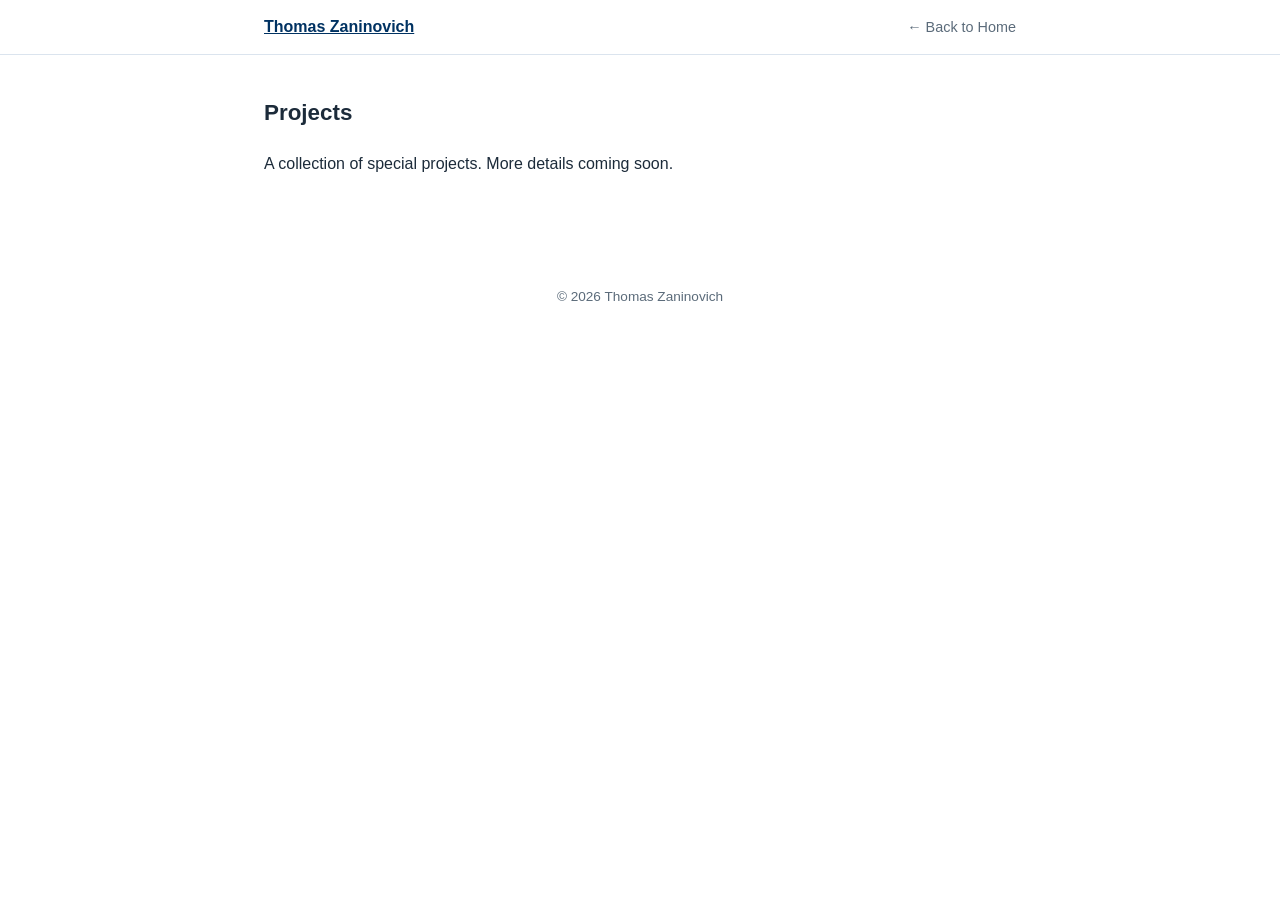
==== projects.html @ 097e2163 "Update resume content from latest PDF and add a Projects page Refresh experience bullets, education " ====
<!DOCTYPE html>
<html lang="en">
<head>
  <meta charset="UTF-8" />
  <meta name="viewport" content="width=device-width, initial-scale=1.0" />
  <title>Projects &mdash; Thomas Zaninovich</title>
  <meta name="description" content="Special projects by Thomas Zaninovich" />
  <link rel="stylesheet" href="styles.css" />
</head>
<body>
  <nav class="topnav">
    <div class="topnav-inner">
      <a href="index.html" class="brand">Thomas Zaninovich</a>
      <div class="topnav-links">
        <a href="index.html">&larr; Back to Home</a>
      </div>
    </div>
  </nav>

  <main class="wrap">
    <section class="section" style="border-top: none; padding-top: 2.5rem;">
      <h2>Projects</h2>
      <p>
        A collection of special projects. More details coming soon.
      </p>
    </section>
  </main>

  <footer>
    <p>&copy; <span id="year"></span> Thomas Zaninovich</p>
  </footer>

  <script>
    document.getElementById("year").textContent = new Date().getFullYear();
  </script>
</body>
</html>
---- styles.css ----
:root {
  --bg: #ffffff;
  --bg-alt: #eef3f9;
  --fg: #1c2b3a;
  --muted: #5b6b7a;
  --accent: #003262;
  --gold: #c4820e;
  --border: #dbe4ee;
}

* {
  box-sizing: border-box;
}

html {
  scroll-behavior: smooth;
}

body {
  margin: 0;
  background: var(--bg);
  color: var(--fg);
  font-family: -apple-system, BlinkMacSystemFont, "Segoe UI", Roboto, Helvetica, Arial, sans-serif;
  line-height: 1.6;
}

/* Nav */
.topnav {
  position: sticky;
  top: 0;
  z-index: 10;
  background: rgba(255, 255, 255, 0.9);
  backdrop-filter: blur(6px);
  border-bottom: 1px solid var(--border);
}

.topnav-inner {
  max-width: 800px;
  margin: 0 auto;
  padding: 0.9rem 1.5rem;
  display: flex;
  align-items: center;
  justify-content: space-between;
  flex-wrap: wrap;
  gap: 0.5rem;
}

.brand {
  font-weight: 600;
  color: var(--accent);
}

.topnav-links {
  display: flex;
  gap: 1.25rem;
}

.topnav-links a {
  color: var(--muted);
  text-decoration: none;
  font-size: 0.9rem;
}

.topnav-links a:hover {
  color: var(--fg);
}

/* Cover photo */
.cover {
  height: 220px;
  background-color: var(--bg-alt);
  background-image: url("cover.jpg");
  background-size: cover;
  background-position: center;
  border-bottom: 1px solid var(--border);
}

/* Hero */
.hero {
  text-align: center;
  padding: 0 1.5rem 2.5rem;
}

.headshot {
  width: 140px;
  height: 140px;
  border-radius: 50%;
  object-fit: cover;
  border: 4px solid var(--bg);
  background: var(--bg);
  margin-top: -70px;
  margin-bottom: 1.25rem;
  box-shadow: 0 0 0 3px var(--accent), 0 1px 4px rgba(28, 43, 58, 0.15);
}

.hero h1 {
  font-size: 2.25rem;
  margin: 0 0 0.5rem;
}

.tagline {
  color: var(--muted);
  margin: 0 0 1.5rem;
  font-size: 1.05rem;
}

.hero-links {
  display: flex;
  gap: 1.5rem;
  justify-content: center;
  flex-wrap: wrap;
}

.hero-links a {
  color: var(--accent);
  text-decoration: none;
  font-weight: 500;
}

.hero-links a:hover {
  text-decoration: underline;
}

/* Sections */
.wrap {
  max-width: 800px;
  margin: 0 auto;
  padding: 0 1.5rem;
}

.section {
  padding: 2.5rem 0;
  border-top: 1px solid var(--border);
}

.section h2 {
  font-size: 1.4rem;
  margin: 0 0 1.25rem;
}

.section p {
  margin: 0 0 1rem;
  color: var(--fg);
}

/* Roles / timeline entries */
.role {
  margin-bottom: 2rem;
}

.role:last-child {
  margin-bottom: 0;
}

.role-head {
  display: flex;
  justify-content: space-between;
  align-items: baseline;
  gap: 1rem;
  flex-wrap: wrap;
  margin-bottom: 0.25rem;
}

.role h3 {
  margin: 0;
  font-size: 1.1rem;
}

.role-sub {
  margin: 0.2rem 0 0;
  color: var(--muted);
  font-size: 0.9rem;
}

.role-dates {
  color: var(--muted);
  font-size: 0.9rem;
  white-space: nowrap;
}

.role-title {
  font-style: italic;
  color: var(--muted);
  margin: 0.5rem 0 0.75rem;
  font-size: 0.95rem;
}

.role h4 {
  font-size: 0.85rem;
  text-transform: uppercase;
  letter-spacing: 0.04em;
  color: var(--gold);
  margin: 1rem 0 0.5rem;
}

.role ul {
  margin: 0 0 0.5rem;
  padding-left: 1.2rem;
}

.role li {
  margin-bottom: 0.5rem;
  color: var(--fg);
}

/* Skills */
.chips {
  display: flex;
  flex-wrap: wrap;
  gap: 0.6rem;
  margin-bottom: 1.25rem;
}

.chip {
  background: var(--bg-alt);
  border: 1px solid var(--border);
  padding: 0.35rem 0.8rem;
  border-radius: 999px;
  font-size: 0.85rem;
  color: var(--fg);
}

.interests {
  color: var(--muted);
}

.section-link {
  margin-top: 1.25rem;
}

.section-link a {
  color: var(--accent);
  text-decoration: none;
  font-weight: 500;
}

.section-link a:hover {
  text-decoration: underline;
}

/* Footer */
footer {
  text-align: center;
  color: var(--muted);
  font-size: 0.85rem;
  padding: 2.5rem 1.5rem;
}

@media (max-width: 500px) {
  .topnav-links {
    gap: 0.75rem;
  }
  .topnav-links a {
    font-size: 0.8rem;
  }
}
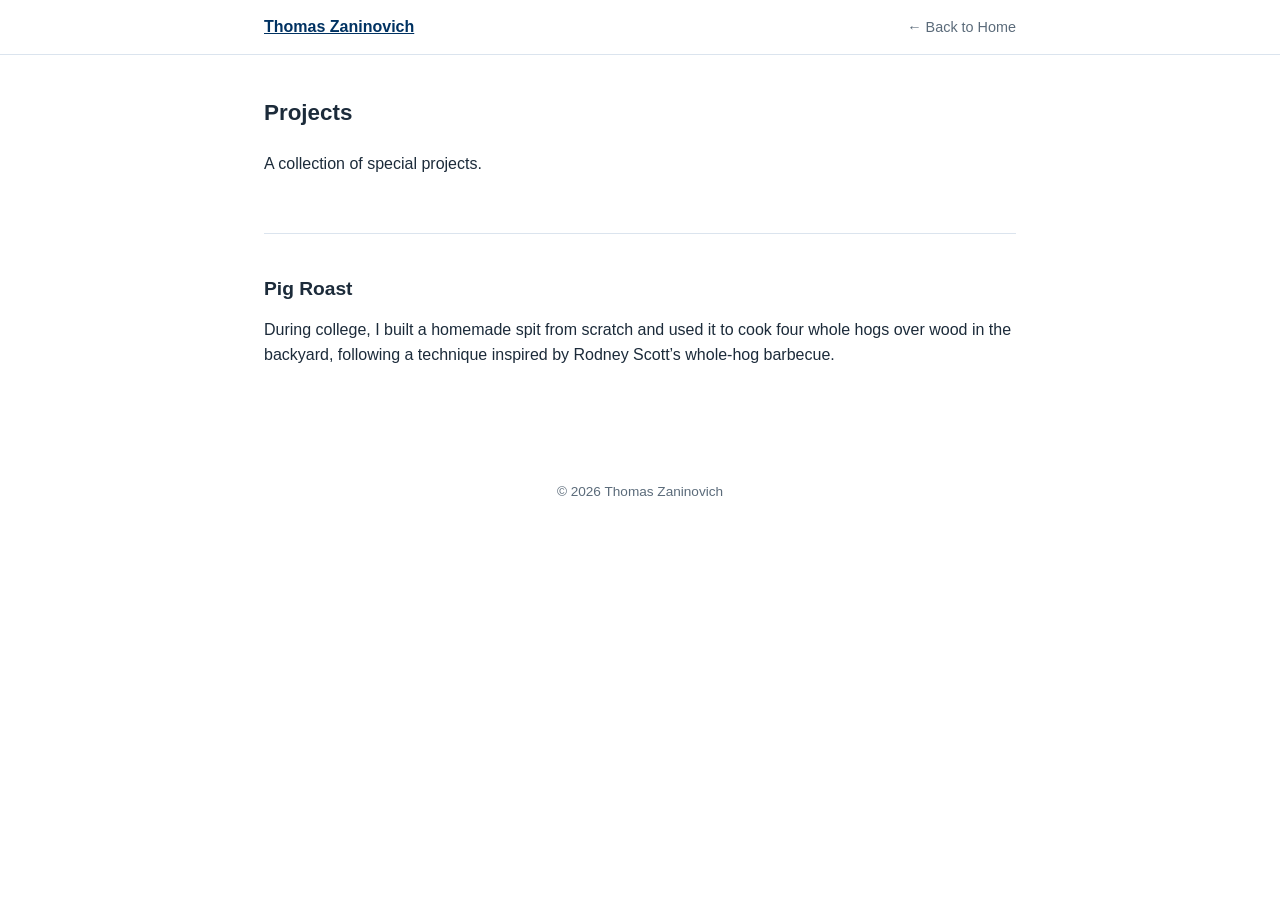
==== commit 4189a5da: "Add Pig Roast project entry with photo gallery placeholder Description of the homemade whole-hog spi" ====
--- a/projects.html
+++ b/projects.html
@@ -21,8 +21,19 @@
     <section class="section" style="border-top: none; padding-top: 2.5rem;">
       <h2>Projects</h2>
       <p>
-        A collection of special projects. More details coming soon.
+        A collection of special projects.
       </p>
+    </section>
+
+    <section class="section project">
+      <h3>Pig Roast</h3>
+      <p>
+        During college, I built a homemade spit from scratch and used it to cook four whole hogs over
+        wood in the backyard, following a technique inspired by Rodney Scott&rsquo;s whole-hog barbecue.
+      </p>
+      <div class="photo-grid">
+        <!-- Photos coming soon -->
+      </div>
     </section>
   </main>
 
--- a/styles.css
+++ b/styles.css
@@ -238,6 +238,27 @@
   text-decoration: underline;
 }
 
+/* Projects */
+.project h3 {
+  font-size: 1.2rem;
+  margin: 0 0 0.75rem;
+}
+
+.photo-grid {
+  display: grid;
+  grid-template-columns: repeat(auto-fill, minmax(160px, 1fr));
+  gap: 0.75rem;
+  margin-top: 1.25rem;
+}
+
+.photo-grid img {
+  width: 100%;
+  height: 160px;
+  object-fit: cover;
+  border-radius: 8px;
+  border: 1px solid var(--border);
+}
+
 /* Footer */
 footer {
   text-align: center;
